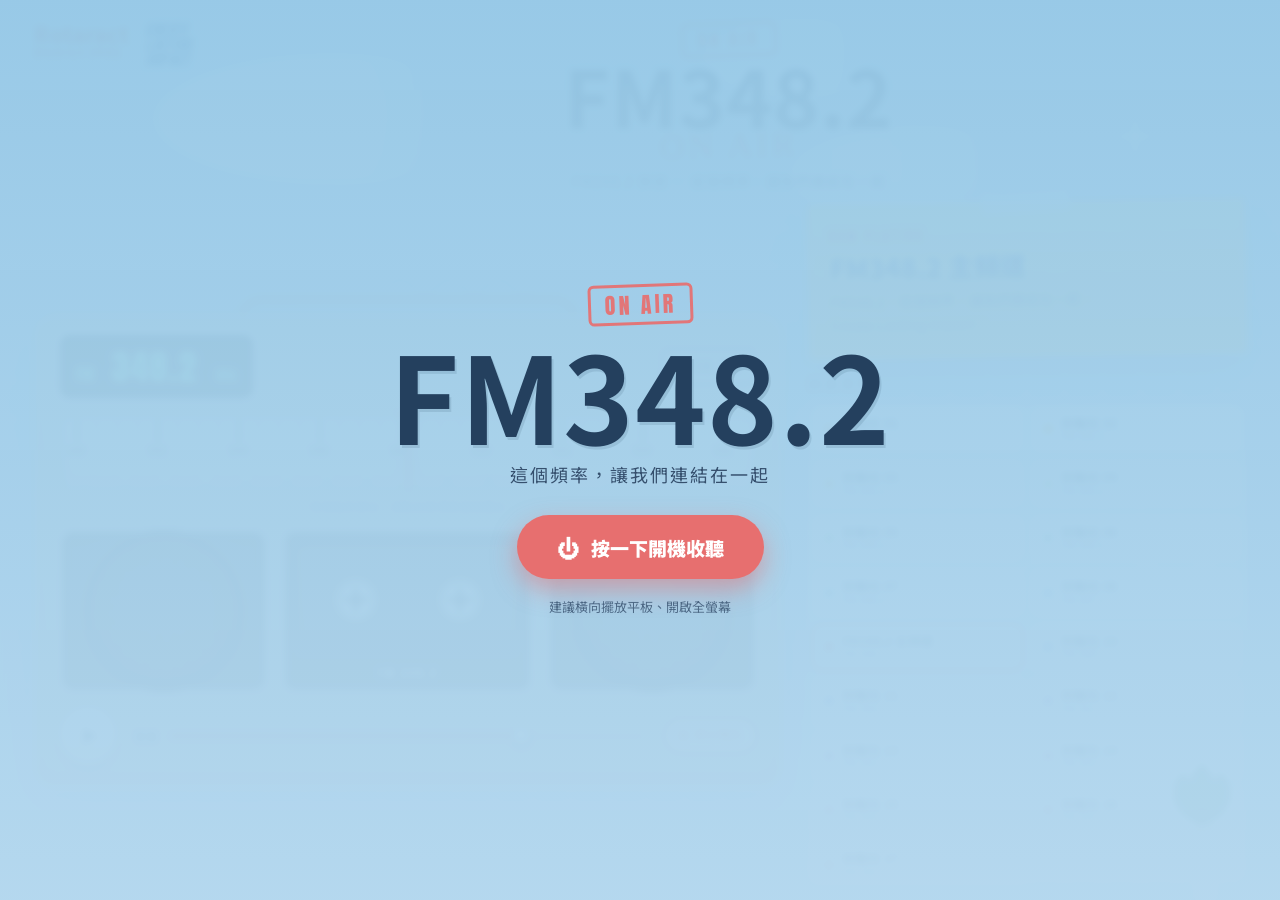
==== 3482-radio/index.html @ 907edbe2 "Add FM348.2 ON AIR retro radio page under /3482-radio/ Static landscape "internet radio" for the Dis" ====
<!DOCTYPE html>
<html lang="zh-Hant">
<head>
  <meta charset="UTF-8" />
  <meta name="viewport" content="width=device-width, initial-scale=1.0, maximum-scale=1.0, user-scalable=no" />
  <title>FM348.2 ON AIR — Rotaract District 3482</title>
  <meta name="description" content="FM348.2 放送 — 這個頻率，讓我們連結在一起。" />

  <!-- Google Fonts: 筆刷標題 / 印章粗體 / 中文 -->
  <link rel="preconnect" href="https://fonts.googleapis.com" />
  <link rel="preconnect" href="https://fonts.gstatic.com" crossorigin />
  <link
    href="https://fonts.googleapis.com/css2?family=Permanent+Marker&family=Anton&family=Noto+Sans+TC:wght@400;500;700;900&display=swap"
    rel="stylesheet"
  />
  <link rel="stylesheet" href="styles.css" />
</head>
<body>
  <!-- ===== 背景場景 ===== -->
  <div class="scene" aria-hidden="true">
    <div class="grid-paper"></div>
    <div class="cloud cloud-a"></div>
    <div class="cloud cloud-b"></div>
    <div class="cloud cloud-c"></div>

    <!-- 手繪塗鴉 -->
    <svg class="doodle doodle-butterfly" viewBox="0 0 120 120">
      <g fill="none" stroke="#fff" stroke-width="2.5" stroke-linecap="round">
        <path d="M60 70 C30 30 5 45 25 70 C5 95 35 100 60 72" />
        <path d="M60 70 C90 30 115 45 95 70 C115 95 85 100 60 72" />
        <path d="M60 50 L60 92 M60 50 C56 44 52 42 50 40 M60 50 C64 44 68 42 70 40" />
      </g>
    </svg>
    <svg class="doodle doodle-stars" viewBox="0 0 80 80">
      <g fill="#fff">
        <path d="M40 8 L44 34 L70 38 L44 42 L40 70 L36 42 L10 38 L36 34 Z" />
      </g>
    </svg>
    <svg class="doodle doodle-swoosh" viewBox="0 0 260 60">
      <path d="M5 40 C60 5 120 5 175 35 C200 48 230 30 255 18" fill="none" stroke="#fff" stroke-width="3" stroke-linecap="round" />
    </svg>
    <svg class="doodle doodle-wave" viewBox="0 0 220 40">
      <path d="M5 20 q15 -16 30 0 t30 0 t30 0 t30 0 t30 0 t30 0" fill="none" stroke="#7ea9d6" stroke-width="3" stroke-linecap="round" />
    </svg>
  </div>

  <!-- ===== 主畫面 ===== -->
  <main class="stage">
    <!-- 頂部：logo + 標題 + 印章 -->
    <header class="topbar">
      <div class="brand">
        <img class="brand-logo" src="assets/logo.png" alt="" onerror="this.classList.add('is-missing')" />
        <div class="brand-text">
          <span class="brand-rotaract">Rotaract</span>
          <span class="brand-district">District 3482</span>
        </div>
        <div class="brand-impact">CREATE<br />LASTING<br />IMPACT</div>
      </div>

      <div class="titleblock">
        <span class="stamp">ON AIR</span>
        <h1 class="brush-title">FM348.2</h1>
        <span class="brush-onair">ON AIR</span>
        <p class="subtitle">FM348.2 放送 — 這個頻率，讓我們連結在一起</p>
      </div>
    </header>

    <!-- 內容：左收音機 + 右便利貼/清單 -->
    <section class="console">
      <!-- ===== 復古手提音響 ===== -->
      <div class="boombox" id="boombox">
        <div class="bb-handle"></div>

        <div class="bb-body">
          <!-- 上排：頻率讀數 + ON AIR 燈 -->
          <div class="bb-toprow">
            <div class="freq-display">
              <span class="freq-prefix">FM</span>
              <span class="freq-value" id="freqValue">348.2</span>
              <span class="freq-unit">MHz</span>
            </div>
            <div class="onair-lamp" id="onairLamp">
              <span class="lamp-dot"></span>
              <span class="lamp-text">ON AIR</span>
            </div>
          </div>

          <!-- 調頻刻度窗 -->
          <div class="tuner" id="tuner">
            <div class="tuner-window">
              <div class="tuner-scale" id="tunerScale"><!-- 刻度由 JS 產生 --></div>
              <div class="tuner-marks" id="tunerMarks"><!-- 各台標記由 JS 產生 --></div>
              <div class="tuner-needle" id="tunerNeedle">
                <div class="needle-grip"></div>
              </div>
            </div>
            <p class="tuner-hint">← 拖曳指針掃台，或點右側清單直接選台 →</p>
          </div>

          <!-- 下排：喇叭 + 卡帶 + 喇叭 -->
          <div class="bb-deckrow">
            <div class="speaker speaker-left" id="speakerLeft"><span></span></div>

            <div class="cassette" id="cassette">
              <div class="cassette-window">
                <div class="reel reel-left"><span></span></div>
                <div class="reel reel-right"><span></span></div>
              </div>
              <div class="cassette-label">FM 348.2</div>
            </div>

            <div class="speaker speaker-right" id="speakerRight"><span></span></div>
          </div>

          <!-- 控制列 -->
          <div class="bb-controls">
            <button class="ctrl-btn" id="playBtn" aria-label="播放 / 暫停">
              <svg class="icon-play" viewBox="0 0 24 24"><path d="M8 5v14l11-7z" /></svg>
              <svg class="icon-pause" viewBox="0 0 24 24"><path d="M6 5h4v14H6zM14 5h4v14h-4z" /></svg>
            </button>

            <div class="knob-group">
              <span class="knob-label">音量</span>
              <input type="range" id="volume" class="knob-slider" min="0" max="100" value="75" />
            </div>

            <button class="static-toggle is-on" id="staticToggle" aria-pressed="true">
              <span class="dot"></span> 掃台雜訊
            </button>
          </div>
        </div>
      </div>

      <!-- ===== 右側：便利貼 + 頻道清單 ===== -->
      <aside class="sidepanel">
        <div class="sticky-note" id="stickyNote">
          <div class="sticky-tape"></div>
          <p class="sticky-now">NOW PLAYING</p>
          <h2 class="sticky-name" id="nowName">尚未選台</h2>
          <p class="sticky-intro" id="nowIntro">拖曳指針或點選下方頻道，開始收聽各社的故事。</p>
        </div>

        <div class="stationlist-wrap">
          <p class="stationlist-title">頻道清單</p>
          <ul class="stationlist" id="stationList"><!-- 由 JS 產生 --></ul>
        </div>
      </aside>
    </section>

    <!-- 角落植栽 -->
    <svg class="plant" viewBox="0 0 160 200" aria-hidden="true">
      <path d="M70 200 L62 120 Q60 105 78 100 L92 98 Q108 100 104 118 L98 200 Z" fill="#e7e1d6" />
      <path d="M70 200 L62 120 Q60 105 78 100" fill="none" stroke="#cfc7b8" stroke-width="2" />
      <g fill="#5a9367">
        <path d="M80 100 C40 90 30 50 55 30 C75 55 85 75 80 100 Z" />
        <path d="M80 100 C120 90 130 50 105 30 C85 55 75 75 80 100 Z" />
        <path d="M80 95 C55 70 60 35 80 18 C100 35 105 70 80 95 Z" />
      </g>
      <g fill="none" stroke="#3f7a4f" stroke-width="1.5">
        <path d="M80 100 C66 70 62 45 66 30" />
        <path d="M80 100 C94 70 98 45 94 30" />
        <path d="M80 95 L80 22" />
      </g>
    </svg>
  </main>

  <!-- ===== 開機 overlay (點擊解鎖音訊) ===== -->
  <div class="poweron" id="powerOn">
    <div class="poweron-inner">
      <span class="stamp poweron-stamp">ON AIR</span>
      <h1 class="brush-title poweron-title">FM348.2</h1>
      <p class="poweron-sub">這個頻率，讓我們連結在一起</p>
      <button class="poweron-btn" id="powerBtn">
        <span class="poweron-power">⏻</span>
        按一下開機收聽
      </button>
      <p class="poweron-hint">建議橫向擺放平板、開啟全螢幕</p>
    </div>
  </div>

  <script type="module" src="app.js"></script>
</body>
</html>
---- 3482-radio/styles.css ----
/* ============================================================================
 * FM348.2 ON AIR — 海報風格復古收音機
 * 配色取自就職海報：天藍背景 / 海軍藍標題 / 珊瑚紅 / 便利貼黃
 * ========================================================================== */

:root {
  --sky-top: #bfe0f3;
  --sky-mid: #aed4ef;
  --sky-bot: #cfe6f4;
  --navy: #24405e;
  --navy-soft: #36506e;
  --coral: #e76f6f;
  --coral-deep: #d85a5a;
  --note-yellow: #fce98a;
  --note-yellow-edge: #f4dd6a;
  --ink: #2c3e54;
  --white-soft: #f7fbff;

  --boombox-shell: #d9d2c4;
  --boombox-shell-d: #c2b9a8;
  --boombox-panel: #2f2a26;
  --boombox-metal: #b9b2a4;

  --radius: 18px;
  --shadow-soft: 0 18px 40px rgba(36, 64, 94, 0.18);
}

* { box-sizing: border-box; }

html, body {
  margin: 0;
  height: 100%;
  font-family: "Noto Sans TC", system-ui, "PingFang TC", "Microsoft JhengHei", sans-serif;
  color: var(--ink);
  background: linear-gradient(180deg, var(--sky-top) 0%, var(--sky-mid) 45%, var(--sky-bot) 100%);
  overflow: hidden;
  -webkit-tap-highlight-color: transparent;
}

/* ===================== 背景場景 ===================== */
.scene { position: fixed; inset: 0; overflow: hidden; pointer-events: none; z-index: 0; }

.grid-paper {
  position: absolute; inset: 0;
  background-image:
    linear-gradient(rgba(255, 255, 255, 0.35) 1px, transparent 1px),
    linear-gradient(90deg, rgba(255, 255, 255, 0.35) 1px, transparent 1px);
  background-size: 38px 38px;
  mask-image: radial-gradient(ellipse 80% 70% at 50% 55%, #000 40%, transparent 100%);
  -webkit-mask-image: radial-gradient(ellipse 80% 70% at 50% 55%, #000 40%, transparent 100%);
  opacity: 0.7;
}

.cloud {
  position: absolute;
  background: radial-gradient(circle at 30% 50%, #fff 0%, rgba(255, 255, 255, 0.85) 45%, transparent 72%);
  filter: blur(2px);
  border-radius: 50%;
}
.cloud-a { width: 360px; height: 130px; top: 6%;  left: 12%; opacity: 0.85; animation: drift 60s linear infinite; }
.cloud-b { width: 260px; height: 100px; top: 14%; right: 18%; opacity: 0.7; animation: drift 80s linear infinite reverse; }
.cloud-c { width: 200px; height: 80px;  top: 2%;  left: 55%; opacity: 0.6; animation: drift 95s linear infinite; }
@keyframes drift { from { transform: translateX(-20px); } to { transform: translateX(20px); } }

.doodle { position: absolute; opacity: 0.9; }
.doodle-butterfly { width: 90px;  top: 46%; left: 4%;  opacity: 0.85; }
.doodle-stars     { width: 60px;  top: 12%; right: 9%; }
.doodle-swoosh    { width: 220px; top: 60%; right: 4%; opacity: 0.75; }
.doodle-wave      { width: 180px; top: 30%; left: 30%; opacity: 0.55; }

/* ===================== 主舞台 (橫式) ===================== */
.stage {
  position: relative;
  z-index: 1;
  height: 100%;
  width: 100%;
  padding: 22px 34px 18px;
  display: flex;
  flex-direction: column;
  gap: 10px;
}

/* ---- 頂部列 ---- */
.topbar { display: flex; align-items: flex-start; justify-content: space-between; gap: 20px; }

.brand { display: flex; align-items: flex-start; gap: 10px; }
.brand-logo { width: 54px; height: 54px; object-fit: contain; }
.brand-logo.is-missing { display: none; }
.brand-text { display: flex; flex-direction: column; line-height: 1.05; }
.brand-rotaract { font-weight: 900; font-size: 22px; color: var(--coral-deep); }
.brand-district { font-weight: 700; font-size: 13px; color: var(--coral-deep); letter-spacing: 0.5px; }
.brand-impact {
  margin-left: 6px; font-family: "Anton", sans-serif; font-size: 15px; line-height: 1.0;
  font-style: italic; color: #1d4f91; letter-spacing: 0.5px;
}

.titleblock { position: relative; text-align: center; flex: 1; }
.stamp {
  display: inline-block;
  font-family: "Anton", sans-serif;
  letter-spacing: 3px;
  color: var(--coral);
  border: 3px solid var(--coral);
  border-radius: 6px;
  padding: 1px 14px;
  font-size: 18px;
  transform: rotate(-2deg);
  opacity: 0.92;
}
.brush-title {
  font-family: "Permanent Marker", "Noto Sans TC", cursive;
  color: var(--navy);
  font-size: clamp(40px, 7vw, 78px);
  margin: -2px 0 -6px;
  letter-spacing: 1px;
  line-height: 1;
  text-shadow: 2px 3px 0 rgba(36, 64, 94, 0.12);
}
.brush-onair {
  font-family: "Permanent Marker", cursive;
  color: var(--coral);
  font-size: clamp(20px, 3vw, 34px);
  letter-spacing: 4px;
  display: inline-block;
  transform: rotate(-1.5deg);
}
.subtitle { color: var(--navy-soft); font-size: 14px; margin: 6px 0 0; letter-spacing: 1px; opacity: 0.9; }

/* ---- 主控台：左收音機 + 右側板 ---- */
.console {
  flex: 1;
  display: grid;
  grid-template-columns: minmax(0, 1.45fr) minmax(280px, 0.85fr);
  gap: 26px;
  align-items: center;
  min-height: 0;
}

/* ===================== 收音機 ===================== */
.boombox { position: relative; width: 100%; max-width: 760px; margin: 0 auto; }

.bb-handle {
  width: 46%; height: 26px; margin: 0 auto -8px;
  border: 9px solid var(--boombox-shell-d);
  border-bottom: none;
  border-radius: 30px 30px 0 0;
  background: transparent;
}

.bb-body {
  background: linear-gradient(180deg, var(--boombox-shell) 0%, var(--boombox-shell-d) 100%);
  border-radius: 22px;
  padding: 20px 24px 22px;
  box-shadow: var(--shadow-soft), inset 0 2px 0 rgba(255, 255, 255, 0.5),
    inset 0 -6px 14px rgba(0, 0, 0, 0.12);
  border: 2px solid rgba(255, 255, 255, 0.35);
}

.bb-toprow { display: flex; align-items: center; justify-content: space-between; margin-bottom: 14px; }

/* 頻率讀數 */
.freq-display {
  background: #14241b;
  color: #7dff9b;
  border-radius: 10px;
  padding: 6px 16px;
  display: flex; align-items: baseline; gap: 6px;
  font-family: "Anton", monospace;
  box-shadow: inset 0 2px 8px rgba(0, 0, 0, 0.7);
  text-shadow: 0 0 8px rgba(125, 255, 155, 0.7);
}
.freq-prefix { font-size: 16px; opacity: 0.8; }
.freq-value { font-size: 34px; letter-spacing: 2px; min-width: 110px; text-align: center; }
.freq-unit { font-size: 13px; opacity: 0.7; }

/* ON AIR 燈 */
.onair-lamp {
  display: flex; align-items: center; gap: 8px;
  font-family: "Anton", sans-serif; letter-spacing: 2px; color: #8a8275; font-size: 15px;
  border: 2px solid #8a8275; border-radius: 8px; padding: 5px 12px;
  transition: all 0.25s ease;
}
.lamp-dot { width: 12px; height: 12px; border-radius: 50%; background: #6e675c; box-shadow: inset 0 0 3px rgba(0,0,0,0.5); transition: all 0.25s ease; }
.onair-lamp.is-live { color: var(--coral); border-color: var(--coral); }
.onair-lamp.is-live .lamp-dot { background: #ff4d4d; box-shadow: 0 0 12px 2px rgba(255, 77, 77, 0.9); animation: blink 1.4s ease-in-out infinite; }
@keyframes blink { 0%,100% { opacity: 1; } 50% { opacity: 0.45; } }

/* 調頻刻度 */
.tuner { margin-bottom: 16px; }
.tuner-window {
  position: relative;
  height: 78px;
  background: linear-gradient(180deg, #f4efe2 0%, #e6dcc6 100%);
  border-radius: 10px;
  box-shadow: inset 0 3px 10px rgba(0, 0, 0, 0.28), inset 0 -1px 0 rgba(255,255,255,0.6);
  overflow: hidden;
  cursor: ew-resize;
  touch-action: none;
}
.tuner-scale { position: absolute; inset: 0; }
.tuner-scale .tick {
  position: absolute; top: 8px; width: 1px; background: #9b8f73;
}
.tuner-scale .tick.major { height: 22px; width: 2px; background: #6f6450; }
.tuner-scale .tick.minor { height: 12px; opacity: 0.7; }
.tuner-scale .tick-label {
  position: absolute; top: 30px; transform: translateX(-50%);
  font-size: 10px; color: #6f6450; font-weight: 700;
}

/* 各台標記 (站名小字) */
.tuner-marks { position: absolute; inset: 0; pointer-events: none; }
.station-flag {
  position: absolute; bottom: 6px; transform: translateX(-50%);
  font-size: 9px; color: var(--navy); font-weight: 700; white-space: nowrap;
  display: flex; flex-direction: column; align-items: center; gap: 2px;
}
.station-flag .pip { width: 8px; height: 8px; border-radius: 50%; border: 2px solid #fff; box-shadow: 0 1px 3px rgba(0,0,0,0.3); }

/* 指針 */
.tuner-needle {
  position: absolute; top: -2px; bottom: -2px; left: 50%;
  width: 4px; background: var(--coral);
  box-shadow: 0 0 8px rgba(231, 111, 111, 0.8);
  transform: translateX(-50%);
  z-index: 3;
}
.tuner-needle::before {
  content: ""; position: absolute; inset: 0; left: -1px; width: 2px; background: #fff; opacity: 0.6;
}
.needle-grip {
  position: absolute; top: -10px; left: 50%; transform: translateX(-50%);
  width: 22px; height: 16px; border-radius: 5px;
  background: linear-gradient(180deg, #ff8a8a, var(--coral-deep));
  box-shadow: 0 2px 5px rgba(0,0,0,0.35);
}
.tuner-hint { text-align: center; font-size: 11px; color: #7a8aa0; margin: 8px 0 0; letter-spacing: 0.5px; }

/* 喇叭 + 卡帶 */
.bb-deckrow { display: grid; grid-template-columns: 1fr 1.2fr 1fr; gap: 16px; align-items: stretch; }

.speaker {
  border-radius: 14px;
  background: radial-gradient(circle at 50% 45%, #4a443c 0%, #2a2620 70%);
  box-shadow: inset 0 0 0 3px var(--boombox-metal), inset 0 4px 10px rgba(0,0,0,0.6);
  position: relative; min-height: 120px;
  display: flex; align-items: center; justify-content: center;
}
.speaker span {
  width: 78%; aspect-ratio: 1; border-radius: 50%;
  background:
    radial-gradient(circle, transparent 28%, #15120e 29%, #15120e 31%, transparent 32%) ,
    radial-gradient(circle, #3a342c 0%, #1a1712 100%);
  background-size: 14px 14px, cover;
  box-shadow: inset 0 0 14px rgba(0,0,0,0.8);
}
.speaker.is-playing { animation: pulse 0.5s ease-in-out infinite; }
@keyframes pulse { 0%,100% { transform: scale(1); } 50% { transform: scale(1.015); } }

.cassette {
  border-radius: 12px;
  background: linear-gradient(180deg, #3a342c, #2a251f);
  box-shadow: inset 0 0 0 3px var(--boombox-metal), inset 0 4px 10px rgba(0,0,0,0.6);
  padding: 14px 12px 10px; display: flex; flex-direction: column; gap: 8px;
}
.cassette-window {
  flex: 1; background: rgba(220, 230, 240, 0.14); border-radius: 8px;
  display: flex; align-items: center; justify-content: space-around;
  box-shadow: inset 0 0 10px rgba(0,0,0,0.5); padding: 8px;
}
.reel { width: 46px; height: 46px; border-radius: 50%; background: #d9d2c4;
  box-shadow: inset 0 0 0 6px #8a8275, 0 1px 3px rgba(0,0,0,0.4);
  display: flex; align-items: center; justify-content: center; }
.reel span { width: 14px; height: 14px; border-radius: 50%; background: #4a443c; position: relative; }
.reel span::before, .reel span::after { content: ""; position: absolute; inset: -7px; }
.reel span::before { border-left: 3px solid #4a443c; left: 5px; }
.reel span::after { border-top: 3px solid #4a443c; top: 5px; }
.cassette.is-playing .reel { animation: spin 1.6s linear infinite; }
@keyframes spin { to { transform: rotate(360deg); } }
.cassette-label { text-align: center; font-family: "Anton"; color: #cfc7b8; font-size: 12px; letter-spacing: 2px; }

/* 控制列 */
.bb-controls { display: flex; align-items: center; gap: 18px; margin-top: 16px; }
.ctrl-btn {
  width: 56px; height: 56px; border-radius: 50%; border: none; cursor: pointer;
  background: linear-gradient(180deg, #fff, #e3dccd);
  box-shadow: 0 4px 8px rgba(0,0,0,0.25), inset 0 2px 0 rgba(255,255,255,0.8);
  display: flex; align-items: center; justify-content: center; color: var(--navy);
  transition: transform 0.1s ease;
}
.ctrl-btn:active { transform: scale(0.93); }
.ctrl-btn svg { width: 26px; height: 26px; fill: currentColor; }
.ctrl-btn .icon-pause { display: none; }
.ctrl-btn.is-playing .icon-play { display: none; }
.ctrl-btn.is-playing .icon-pause { display: block; }

.knob-group { display: flex; align-items: center; gap: 10px; flex: 1; }
.knob-label { font-size: 12px; color: var(--navy-soft); font-weight: 700; white-space: nowrap; }
.knob-slider { flex: 1; height: 6px; border-radius: 6px; -webkit-appearance: none; appearance: none;
  background: linear-gradient(90deg, var(--coral) 0 75%, #b9b2a4 75% 100%);
  outline: none; }
.knob-slider::-webkit-slider-thumb { -webkit-appearance: none; width: 20px; height: 20px; border-radius: 50%;
  background: linear-gradient(180deg, #fff, #cfc7b8); border: 2px solid #8a8275; cursor: pointer; box-shadow: 0 2px 4px rgba(0,0,0,0.3); }
.knob-slider::-moz-range-thumb { width: 20px; height: 20px; border-radius: 50%;
  background: linear-gradient(180deg, #fff, #cfc7b8); border: 2px solid #8a8275; cursor: pointer; }

.static-toggle {
  border: 2px solid #8a8275; background: #ece6d8; color: #6f6450; cursor: pointer;
  border-radius: 20px; padding: 6px 12px; font-size: 12px; font-weight: 700; white-space: nowrap;
  display: flex; align-items: center; gap: 6px;
}
.static-toggle .dot { width: 9px; height: 9px; border-radius: 50%; background: #b0a892; }
.static-toggle.is-on { border-color: var(--coral); color: var(--coral-deep); }
.static-toggle.is-on .dot { background: var(--coral); box-shadow: 0 0 6px var(--coral); }

/* ===================== 右側面板 ===================== */
.sidepanel { display: flex; flex-direction: column; gap: 16px; height: 100%; min-height: 0; justify-content: center; }

/* 便利貼 */
.sticky-note {
  position: relative;
  background: linear-gradient(180deg, var(--note-yellow) 0%, var(--note-yellow-edge) 100%);
  border-radius: 4px 4px 6px 6px;
  padding: 22px 22px 24px;
  box-shadow: var(--shadow-soft), inset 0 1px 0 rgba(255,255,255,0.6);
  transform: rotate(-1deg);
  border-top: 1px solid rgba(255,255,255,0.5);
}
.sticky-note::after {
  content: ""; position: absolute; left: 0; right: 0; bottom: -6px; height: 12px;
  background: rgba(0,0,0,0.06); filter: blur(4px); border-radius: 50%;
}
.sticky-tape {
  position: absolute; top: -12px; left: 50%; transform: translateX(-50%) rotate(-3deg);
  width: 90px; height: 24px; background: rgba(255,255,255,0.45);
  border: 1px dashed rgba(0,0,0,0.12);
}
.sticky-now { font-family: "Anton"; letter-spacing: 3px; color: var(--coral-deep); font-size: 13px; margin: 0 0 6px; }
.sticky-name { font-size: 26px; color: var(--navy); margin: 0 0 8px; font-weight: 900; line-height: 1.2; }
.sticky-intro { font-size: 14px; color: #5a5236; line-height: 1.6; margin: 0; white-space: pre-line; }

/* 頻道清單 */
.stationlist-wrap { display: flex; flex-direction: column; min-height: 0; flex: 1; }
.stationlist-title { font-family: "Anton"; letter-spacing: 2px; color: var(--navy); font-size: 14px; margin: 0 0 8px; }
.stationlist {
  list-style: none; margin: 0; padding: 4px;
  overflow-y: auto; display: grid; grid-template-columns: 1fr 1fr; gap: 8px;
  background: rgba(255,255,255,0.4); border-radius: 12px;
  box-shadow: inset 0 1px 4px rgba(36,64,94,0.12);
}
.station-item {
  display: flex; align-items: center; gap: 8px; cursor: pointer;
  background: rgba(255,255,255,0.85); border-radius: 9px; padding: 8px 10px;
  border: 2px solid transparent; transition: all 0.15s ease;
}
.station-item:hover { transform: translateY(-1px); box-shadow: 0 4px 10px rgba(36,64,94,0.15); }
.station-item.is-active { border-color: var(--coral); background: #fff; box-shadow: 0 4px 12px rgba(231,111,111,0.3); }
.station-swatch { width: 10px; height: 10px; border-radius: 50%; flex: none; box-shadow: 0 0 0 2px #fff; }
.station-meta { display: flex; flex-direction: column; line-height: 1.15; min-width: 0; }
.station-name { font-size: 12.5px; font-weight: 700; color: var(--navy); white-space: nowrap; overflow: hidden; text-overflow: ellipsis; }
.station-freq { font-size: 10.5px; color: #7a8aa0; font-weight: 600; }

/* 植栽 */
.plant { position: fixed; right: 18px; bottom: 0; width: 120px; z-index: 1; pointer-events: none; opacity: 0.96; }

/* ===================== 開機 overlay ===================== */
.poweron {
  position: fixed; inset: 0; z-index: 50;
  background: linear-gradient(180deg, rgba(150,200,230,0.96), rgba(180,215,238,0.98));
  backdrop-filter: blur(3px);
  display: flex; align-items: center; justify-content: center;
  transition: opacity 0.6s ease, visibility 0.6s ease;
}
.poweron.is-off { opacity: 0; visibility: hidden; pointer-events: none; }
.poweron-inner { text-align: center; }
.poweron-stamp { font-size: 22px; }
.poweron-title { font-size: clamp(56px, 11vw, 120px); margin: 8px 0; }
.poweron-sub { color: var(--navy-soft); font-size: 18px; margin: 0 0 28px; letter-spacing: 2px; }
.poweron-btn {
  font-family: "Noto Sans TC"; font-weight: 900; font-size: 19px;
  color: #fff; background: var(--coral); border: none; cursor: pointer;
  padding: 16px 40px; border-radius: 40px;
  display: inline-flex; align-items: center; gap: 12px;
  box-shadow: 0 10px 24px rgba(231,111,111,0.5);
  animation: bob 2.2s ease-in-out infinite;
}
.poweron-power { font-size: 22px; }
.poweron-btn:active { transform: scale(0.96); }
@keyframes bob { 0%,100% { transform: translateY(0); } 50% { transform: translateY(-6px); } }
.poweron-hint { color: var(--navy-soft); font-size: 13px; margin: 18px 0 0; opacity: 0.8; }

/* ===================== 響應式 ===================== */
/* 直向 / 窄螢幕：堆疊 */
@media (max-aspect-ratio: 1/1), (max-width: 820px) {
  .stage { padding: 16px 18px; overflow-y: auto; }
  .console { grid-template-columns: 1fr; gap: 18px; align-items: stretch; }
  .stationlist { max-height: 220px; }
  .plant { width: 80px; opacity: 0.7; }
}

/* 矮螢幕：縮排 */
@media (max-height: 560px) {
  .stage { padding: 10px 24px; gap: 4px; }
  .subtitle { display: none; }
  .speaker { min-height: 92px; }
  .tuner-window { height: 64px; }
}
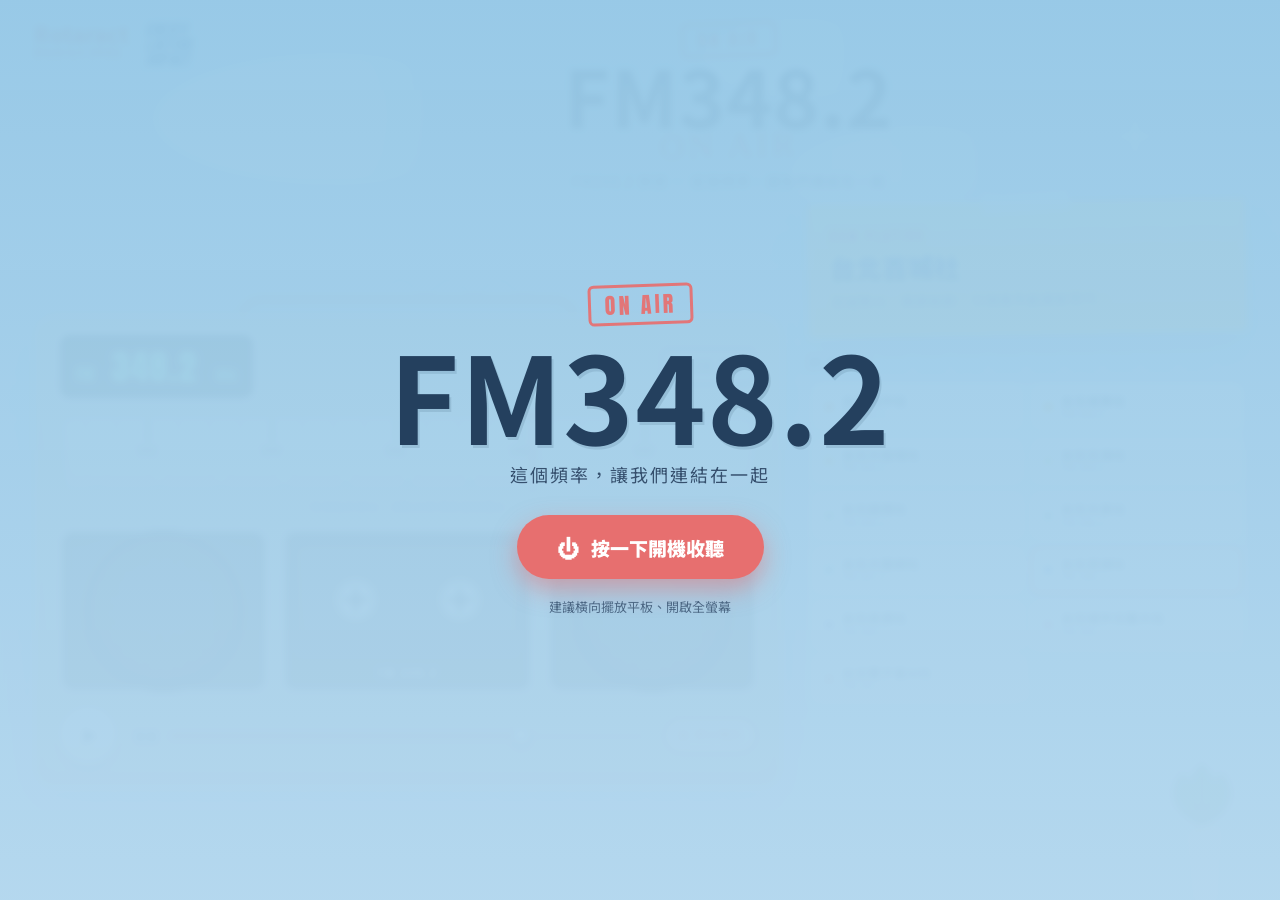
==== commit 5096b10d: "feat: 新增 W 標誌 favicon，三個頁面一併接上 依提供的標誌重繪為向量版：深藍開口圓環（頂部 52 度開口、圓頭端點）、 襯線 W、金色探弧，配色沿用站內 --primary #3A51" ====
--- a/3482-radio/index.html
+++ b/3482-radio/index.html
@@ -13,6 +13,11 @@
     href="https://fonts.googleapis.com/css2?family=Permanent+Marker&family=Anton&family=Noto+Sans+TC:wght@400;500;700;900&display=swap"
     rel="stylesheet"
   />
+
+  <!-- Favicon -->
+  <link rel="icon" href="../favicon.ico" sizes="32x32" />
+  <link rel="icon" type="image/svg+xml" href="../images/favicon.svg" />
+  <link rel="apple-touch-icon" href="../images/apple-touch-icon.png" />
   <link rel="stylesheet" href="styles.css" />
 </head>
 <body>
